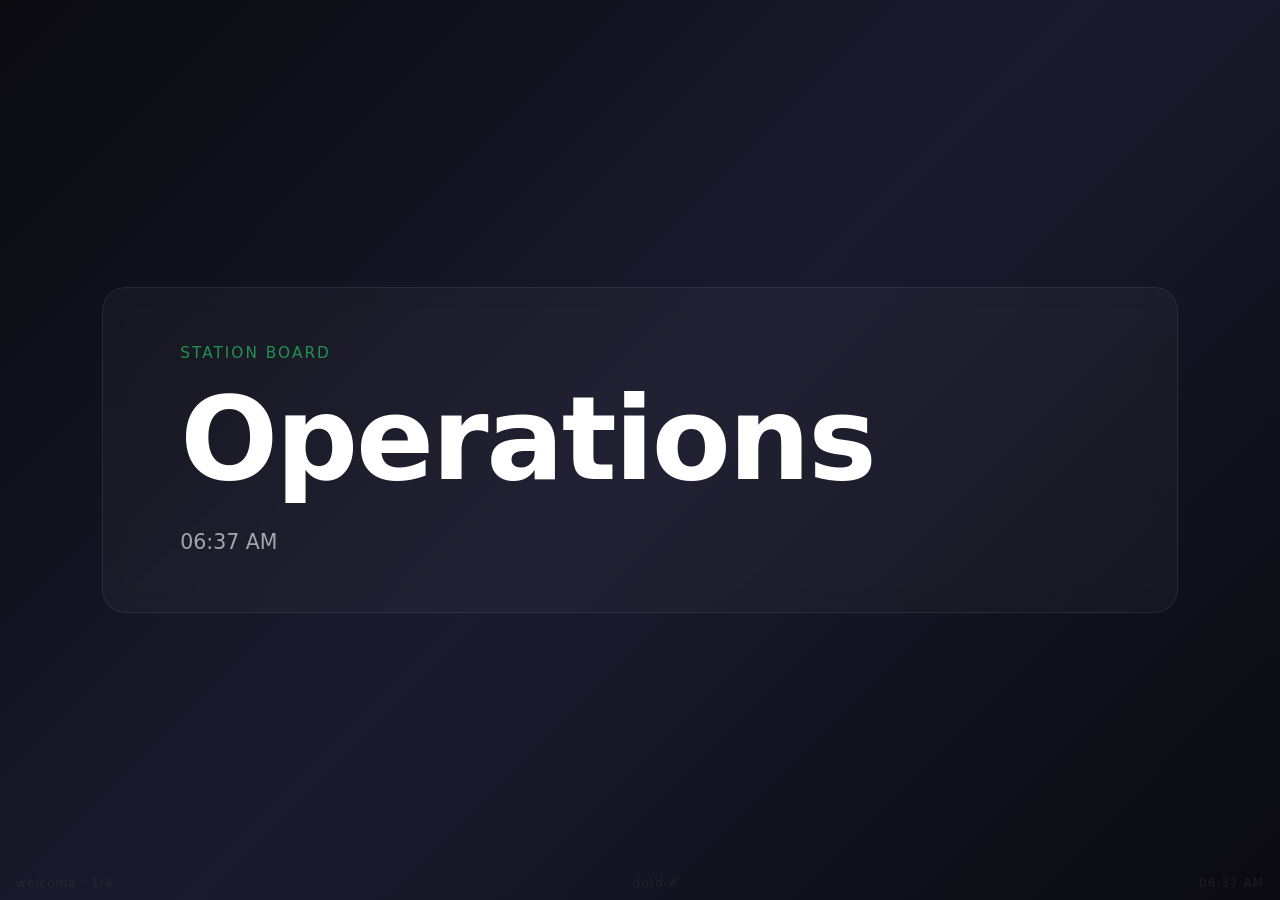
==== ops.html @ 37ced8f8 "feat: EMS station ops board — messages, road closures, weather, alerts Single-screen operations boar" ====
<!DOCTYPE html>
<html lang="en">
<head>
  <meta charset="UTF-8">
  <meta name="viewport" content="width=device-width, initial-scale=1.0">
  <title>Station — Operations</title>
  <link rel="stylesheet" href="css/base.css">
  <link rel="stylesheet" href="css/ops-theme.css">
</head>
<body class="theme-ops">
  <main id="stage">

    <section class="slide" data-dwell="6000" data-slide-id="welcome">
      <div class="slide-inner">
        <div class="eyebrow">Station Board</div>
        <h1 class="hero">Operations</h1>
        <div class="meta" id="clock-welcome"></div>
      </div>
    </section>

    <!-- Message slides from the Google Sheet are injected here,
         between `welcome` and `roads` (see js/messages.js). -->

    <section class="slide" data-dwell="15000" data-slide-id="roads">
      <div class="slide-inner">
        <div class="eyebrow">Road status</div>
        <h1>Closures &amp; Hazards</h1>
        <div id="roads-body" class="roads-body">Loading road status…</div>
        <div id="roads-footer" class="footnote"></div>
      </div>
    </section>

    <section class="slide" data-dwell="12000" data-slide-id="weather">
      <div class="slide-inner">
        <div class="eyebrow">Local conditions</div>
        <h1>Weather</h1>
        <div id="wx-alert-line" class="wx-alert-line"></div>
        <div id="weather-body" class="weather-placeholder">Loading weather…</div>
      </div>
    </section>

    <section class="slide" data-dwell="10000" data-slide-id="safety">
      <div class="slide-inner">
        <div class="eyebrow">Safety reminder</div>
        <h1>Look twice. Back in.</h1>
        <p class="body">Seatbelts on, scene lights up, spotter when reversing.</p>
      </div>
    </section>

  </main>

  <!-- Priority layer: outside #stage so the rotator never touches it. -->
  <div id="priority-banner" class="priority-banner" hidden></div>
  <div id="takeover" class="takeover-overlay" hidden></div>

  <footer class="status-bar">
    <span id="status-slide">—</span>
    <span id="status-feeds"></span>
    <span id="status-clock"></span>
  </footer>

  <script src="js/config.js"></script>
  <script src="js/store.js"></script>
  <script src="js/sheet-loader.js"></script>
  <script src="js/priority.js"></script>
  <script src="js/messages.js"></script>
  <script src="js/closures.js"></script>
  <script src="js/alerts.js"></script>
  <script src="js/weather.js"></script>
  <script src="js/refresh.js"></script>
  <script src="js/rotator.js"></script>
  <script>
    (function () {
      // Simple clock
      function tick() {
        const now = new Date();
        const t = now.toLocaleTimeString([], { hour: '2-digit', minute: '2-digit' });
        const el1 = document.getElementById('clock-welcome');
        const el2 = document.getElementById('status-clock');
        if (el1) el1.textContent = t;
        if (el2) el2.textContent = t;
      }
      tick();
      setInterval(tick, 15000);

      Priority.start();
      Refresh.start();

      // Kick every feed's first load, but never hold the rotation hostage:
      // start rotating after all first loads settle or 4 s, whichever
      // comes first. The welcome/safety slides are static, so the board
      // has content even with every feed down.
      const firstLoads = [
        Messages.start(),
        Closures.start(),
        Alerts.start(),
        Weather.start()
      ];

      const rotator = new Rotator(document.getElementById('stage'), {
        statusEl: document.getElementById('status-slide')
      });
      Promise.race([
        Promise.allSettled(firstLoads),
        new Promise(resolve => setTimeout(resolve, 4000))
      ]).then(() => rotator.start());
    })();
  </script>
</body>
</html>
---- css/base.css ----
* { margin: 0; padding: 0; box-sizing: border-box; }

html, body {
  width: 100%;
  height: 100%;
  overflow: hidden;
  font-family: system-ui, -apple-system, 'Segoe UI', Roboto, 'Helvetica Neue', sans-serif;
  font-size: 18px;
  line-height: 1.5;
}

main#stage {
  position: relative;
  width: 100vw;
  height: 100vh;
}

.slide {
  position: absolute;
  inset: 0;
  display: flex;
  align-items: center;
  justify-content: center;
  opacity: 0;
  visibility: hidden;
  transition: opacity 700ms ease;
  padding: 6vh 8vw;
}

.slide.visible {
  opacity: 1;
  visibility: visible;
}

.slide.hidden-by-guard { display: none !important; }

.slide-inner {
  width: 100%;
  max-width: 1400px;
}

.eyebrow {
  font-size: clamp(14px, 1.2vw, 20px);
  text-transform: uppercase;
  letter-spacing: 2px;
  opacity: 0.7;
  margin-bottom: 1.5vh;
}

h1 {
  font-size: clamp(40px, 6vw, 96px);
  font-weight: 700;
  line-height: 1.05;
  margin-bottom: 3vh;
}

h1.hero {
  font-size: clamp(64px, 9vw, 180px);
  letter-spacing: -0.02em;
}

.body, .quote {
  font-size: clamp(20px, 2vw, 36px);
  line-height: 1.45;
  max-width: 80ch;
}

.byline {
  margin-top: 2vh;
  font-size: clamp(14px, 1.2vw, 22px);
  opacity: 0.6;
}

.meta {
  font-size: clamp(18px, 1.6vw, 28px);
  opacity: 0.7;
  margin-top: 2vh;
}

ul.bullets {
  list-style: none;
  padding: 0;
}
ul.bullets li {
  font-size: clamp(22px, 2.2vw, 42px);
  padding: 1vh 0 1vh 1em;
  position: relative;
}
ul.bullets li::before {
  content: "›";
  position: absolute;
  left: 0;
  opacity: 0.6;
}

table.schedule {
  width: 100%;
  border-collapse: collapse;
  font-size: clamp(18px, 1.8vw, 32px);
}
table.schedule th, table.schedule td {
  text-align: left;
  padding: 1.2vh 1.5vw;
}
table.schedule th {
  font-size: clamp(12px, 0.9vw, 16px);
  text-transform: uppercase;
  letter-spacing: 2px;
  opacity: 0.6;
  font-weight: 600;
  border-bottom: 1px solid currentColor;
  opacity: 0.35;
}
table.schedule tbody tr { border-bottom: 1px solid rgba(128,128,128,0.15); }

.kpi-row {
  display: grid;
  grid-template-columns: repeat(auto-fit, minmax(240px, 1fr));
  gap: 3vw;
  margin: 2vh 0;
}
.kpi { text-align: left; }
.kpi-value {
  font-size: clamp(48px, 7vw, 120px);
  font-weight: 700;
  line-height: 1;
}
.kpi-label {
  font-size: clamp(14px, 1.2vw, 22px);
  opacity: 0.7;
  text-transform: uppercase;
  letter-spacing: 1.5px;
  margin-top: 0.5vh;
}

dl.drug-card {
  display: grid;
  grid-template-columns: max-content 1fr;
  gap: 1.2vh 3vw;
  font-size: clamp(18px, 1.8vw, 32px);
}
dl.drug-card dt {
  font-weight: 600;
  opacity: 0.6;
  text-transform: uppercase;
  letter-spacing: 1px;
  font-size: clamp(14px, 1.2vw, 22px);
  padding-top: 0.3em;
}

.footnote {
  margin-top: 3vh;
  font-size: clamp(12px, 1vw, 16px);
  opacity: 0.5;
  letter-spacing: 1px;
}

.quote {
  font-style: italic;
  padding-left: 1em;
  border-left: 3px solid currentColor;
  opacity: 0.9;
}

.weather-placeholder {
  font-size: clamp(20px, 2vw, 36px);
  opacity: 0.5;
  padding: 4vh 0;
}

/* ── Dynamic board components (messages, roads, weather, priority) ── */

.msg-body {
  font-size: clamp(22px, 2.2vw, 42px);
  line-height: 1.45;
  max-width: 80ch;
}

.msg-footer {
  margin-top: 3vh;
  font-size: clamp(13px, 1.1vw, 18px);
  opacity: 0.55;
  letter-spacing: 1px;
  text-transform: uppercase;
}

.roads-body { font-size: clamp(18px, 1.8vw, 32px); }

.roads-empty {
  opacity: 0.7;
  font-size: clamp(20px, 2vw, 36px);
  padding: 2vh 0;
}

.closure-item {
  display: grid;
  grid-template-columns: max-content 1fr;
  gap: 0.4vh 1.4vw;
  align-items: start;
  padding: 1vh 1vw;
  margin: 0.8vh 0;
  border-left: 6px solid transparent;
}

.closure-loc { font-weight: 650; }

.closure-detail {
  font-size: clamp(15px, 1.3vw, 24px);
  opacity: 0.75;
}

.badge {
  font-size: clamp(11px, 0.85vw, 14px);
  font-weight: 700;
  letter-spacing: 1.5px;
  padding: 0.25em 0.7em;
  border-radius: 6px;
  margin-top: 0.35em;
}

.stale-tag {
  display: inline-block;
  font-size: clamp(11px, 0.85vw, 14px);
  font-weight: 700;
  letter-spacing: 1px;
  padding: 0.2em 0.6em;
  border-radius: 6px;
  margin-left: 0.8em;
  vertical-align: middle;
}

.wx-alert-line {
  font-size: clamp(18px, 1.7vw, 30px);
  font-weight: 600;
  margin-bottom: 1.5vh;
}
.wx-alert-line:empty { display: none; }

.wx-current {
  display: flex;
  align-items: baseline;
  gap: 2vw;
  flex-wrap: wrap;
}

.wx-temp {
  font-size: clamp(64px, 8vw, 150px);
  font-weight: 750;
  line-height: 1;
}

.wx-cond { font-size: clamp(24px, 2.6vw, 48px); }

.wx-meta {
  font-size: clamp(16px, 1.5vw, 26px);
  opacity: 0.75;
}

.wx-hours {
  display: grid;
  grid-auto-flow: column;
  justify-content: start;
  gap: 2.5vw;
  margin-top: 3vh;
}

.wx-hour {
  text-align: center;
  font-size: clamp(14px, 1.3vw, 24px);
}
.wx-hour .t { font-weight: 700; font-size: clamp(18px, 1.8vw, 32px); }
.wx-hour .p { opacity: 0.65; }

.priority-banner {
  position: fixed;
  top: 0; left: 0; right: 0;
  z-index: 40;
  padding: 1.2vh 2vw;
  font-size: clamp(20px, 2vw, 36px);
  font-weight: 600;
  text-align: center;
  letter-spacing: 0.5px;
}
.priority-banner[hidden] { display: none; }

.takeover-overlay {
  position: fixed;
  inset: 0;
  z-index: 50;
  display: flex;
  flex-direction: column;
  align-items: center;
  justify-content: center;
  padding: 8vh 8vw;
  text-align: center;
}
.takeover-overlay[hidden] { display: none; }

.takeover-tag {
  font-size: clamp(16px, 1.4vw, 24px);
  text-transform: uppercase;
  letter-spacing: 3px;
  margin-bottom: 2vh;
}

.takeover-title {
  font-size: clamp(48px, 7vw, 140px);
  font-weight: 800;
  line-height: 1.05;
  margin-bottom: 3vh;
}

.takeover-body {
  font-size: clamp(22px, 2.4vw, 44px);
  line-height: 1.4;
  max-width: 70ch;
}

.takeover-until {
  margin-top: 4vh;
  font-size: clamp(16px, 1.4vw, 24px);
  opacity: 0.8;
}

footer.status-bar {
  position: fixed;
  bottom: 0;
  left: 0;
  right: 0;
  padding: 8px 16px;
  display: flex;
  justify-content: space-between;
  font-size: 12px;
  letter-spacing: 1px;
  opacity: 0.35;
  pointer-events: none;
}

/* Attestation footer (clinical slides only) */
.clinical-slide .slide-inner::after {
  content: attr(data-attestation-footer);
  display: block;
  margin-top: 4vh;
  font-size: clamp(11px, 0.9vw, 14px);
  opacity: 0.45;
  letter-spacing: 1px;
  text-transform: uppercase;
}
---- css/ops-theme.css ----
/* Ops theme: dark gradient + glassmorphism (lineage: CYT dashboard). */

body.theme-ops {
  background: linear-gradient(135deg, #0a0a0f 0%, #1a1a2e 50%, #0a0a0f 100%);
  color: #e0e0e0;
}

body.theme-ops .eyebrow { color: #22c55e; }
body.theme-ops h1 { color: #ffffff; }
body.theme-ops .kpi-value { color: #ffffff; }
body.theme-ops .kpi-label { color: #888; }
body.theme-ops .byline { color: #888; }
body.theme-ops .quote { color: #dcdce0; border-left-color: #22c55e; }

body.theme-ops .slide-inner {
  background: rgba(255, 255, 255, 0.03);
  border: 1px solid rgba(255, 255, 255, 0.08);
  border-radius: 24px;
  backdrop-filter: blur(10px);
  padding: 6vh 6vw;
}

body.theme-ops table.schedule th { color: #888; border-bottom-color: rgba(255,255,255,0.2); }
body.theme-ops table.schedule tbody tr { border-bottom-color: rgba(255,255,255,0.08); }

body.theme-ops dl.drug-card dt { color: #888; }

body.theme-ops .footnote { color: #666; }

body.theme-ops footer.status-bar { color: #444; }

/* Dynamic board components */

body.theme-ops .slide.msg-high .slide-inner {
  border-color: rgba(34, 197, 94, 0.5);
  border-width: 2px;
}

body.theme-ops .closure-item.sev-closed { border-left-color: #ef4444; }
body.theme-ops .closure-item.sev-caution { border-left-color: #f59e0b; }
body.theme-ops .closure-item.sev-info { border-left-color: #38bdf8; }

body.theme-ops .badge-manual { background: #334155; color: #e2e8f0; }
body.theme-ops .badge-511 { background: #155e75; color: #cffafe; }
body.theme-ops .badge-dotd { background: #3f3f46; color: #e4e4e7; }

body.theme-ops .stale-tag { background: #78350f; color: #fcd34d; }

body.theme-ops .wx-alert-line { color: #fbbf24; }

body.theme-ops .priority-banner {
  background: #b45309;
  color: #fff;
  box-shadow: 0 2px 18px rgba(0, 0, 0, 0.5);
}

body.theme-ops .takeover-overlay { color: #fff; }
body.theme-ops .takeover-overlay.sev-extreme {
  background: linear-gradient(135deg, #7f1d1d, #b91c1c);
}
body.theme-ops .takeover-overlay.sev-severe {
  background: linear-gradient(135deg, #7c2d12, #c2410c);
}
body.theme-ops .takeover-overlay.sev-notice {
  background: linear-gradient(135deg, #1e3a8a, #1d4ed8);
}
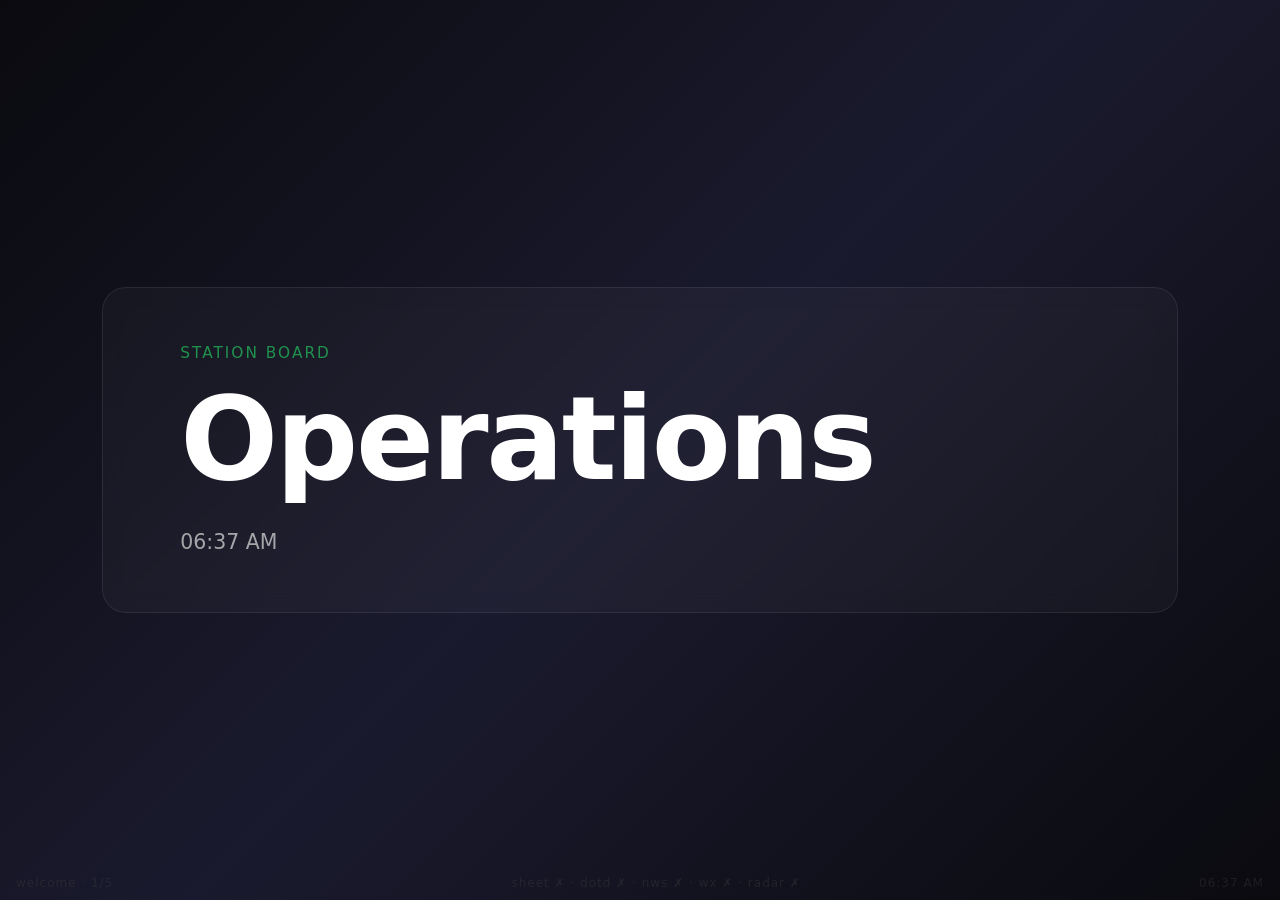
==== commit bc357ad6: "feat: radar slide (NWS KHDC loop) + crew-reported hospital status slide Radar: RIDGE loop image with" ====
--- a/ops.html
+++ b/ops.html
@@ -39,6 +39,16 @@
       </div>
     </section>
 
+    <section class="slide" data-dwell="15000" data-slide-id="radar">
+      <div class="slide-inner">
+        <div class="eyebrow">Regional radar</div>
+        <img id="radar-img" class="radar-img"
+             src="https://radar.weather.gov/ridge/standard/KHDC_loop.gif"
+             alt="NWS KHDC radar loop">
+        <div id="radar-footer" class="footnote"></div>
+      </div>
+    </section>
+
     <section class="slide" data-dwell="10000" data-slide-id="safety">
       <div class="slide-inner">
         <div class="eyebrow">Safety reminder</div>
@@ -65,8 +75,10 @@
   <script src="js/priority.js"></script>
   <script src="js/messages.js"></script>
   <script src="js/closures.js"></script>
+  <script src="js/hospitals.js"></script>
   <script src="js/alerts.js"></script>
   <script src="js/weather.js"></script>
+  <script src="js/radar.js"></script>
   <script src="js/refresh.js"></script>
   <script src="js/rotator.js"></script>
   <script>
@@ -93,8 +105,10 @@
       const firstLoads = [
         Messages.start(),
         Closures.start(),
+        Hospitals.start(),
         Alerts.start(),
-        Weather.start()
+        Weather.start(),
+        Radar.start()
       ];
 
       const rotator = new Rotator(document.getElementById('stage'), {
--- a/css/base.css
+++ b/css/base.css
@@ -271,6 +271,29 @@
 .wx-hour .t { font-weight: 700; font-size: clamp(18px, 1.8vw, 32px); }
 .wx-hour .p { opacity: 0.65; }
 
+.radar-img {
+  display: block;
+  max-width: 100%;
+  max-height: 62vh;
+  margin: 1vh auto 0;
+  border-radius: 12px;
+}
+
+.hosp-table { margin-top: 1vh; }
+.hosp-name { font-weight: 650; }
+.hosp-note { opacity: 0.75; }
+.hosp-age { opacity: 0.55; white-space: nowrap; }
+
+.hosp-status {
+  display: inline-block;
+  font-weight: 700;
+  letter-spacing: 1px;
+  text-transform: uppercase;
+  font-size: clamp(13px, 1.1vw, 20px);
+  padding: 0.15em 0.7em;
+  border-radius: 8px;
+}
+
 .priority-banner {
   position: fixed;
   top: 0; left: 0; right: 0;
--- a/css/ops-theme.css
+++ b/css/ops-theme.css
@@ -46,6 +46,13 @@
 
 body.theme-ops .stale-tag { background: #78350f; color: #fcd34d; }
 
+body.theme-ops .hosp-open { background: #14532d; color: #86efac; }
+body.theme-ops .hosp-busy { background: #713f12; color: #fde68a; }
+body.theme-ops .hosp-slow { background: #7c2d12; color: #fdba74; }
+body.theme-ops .hosp-divert { background: #7f1d1d; color: #fca5a5; }
+body.theme-ops .hosp-closed { background: #7f1d1d; color: #fca5a5; }
+body.theme-ops .hosp-none { background: #334155; color: #e2e8f0; }
+
 body.theme-ops .wx-alert-line { color: #fbbf24; }
 
 body.theme-ops .priority-banner {
